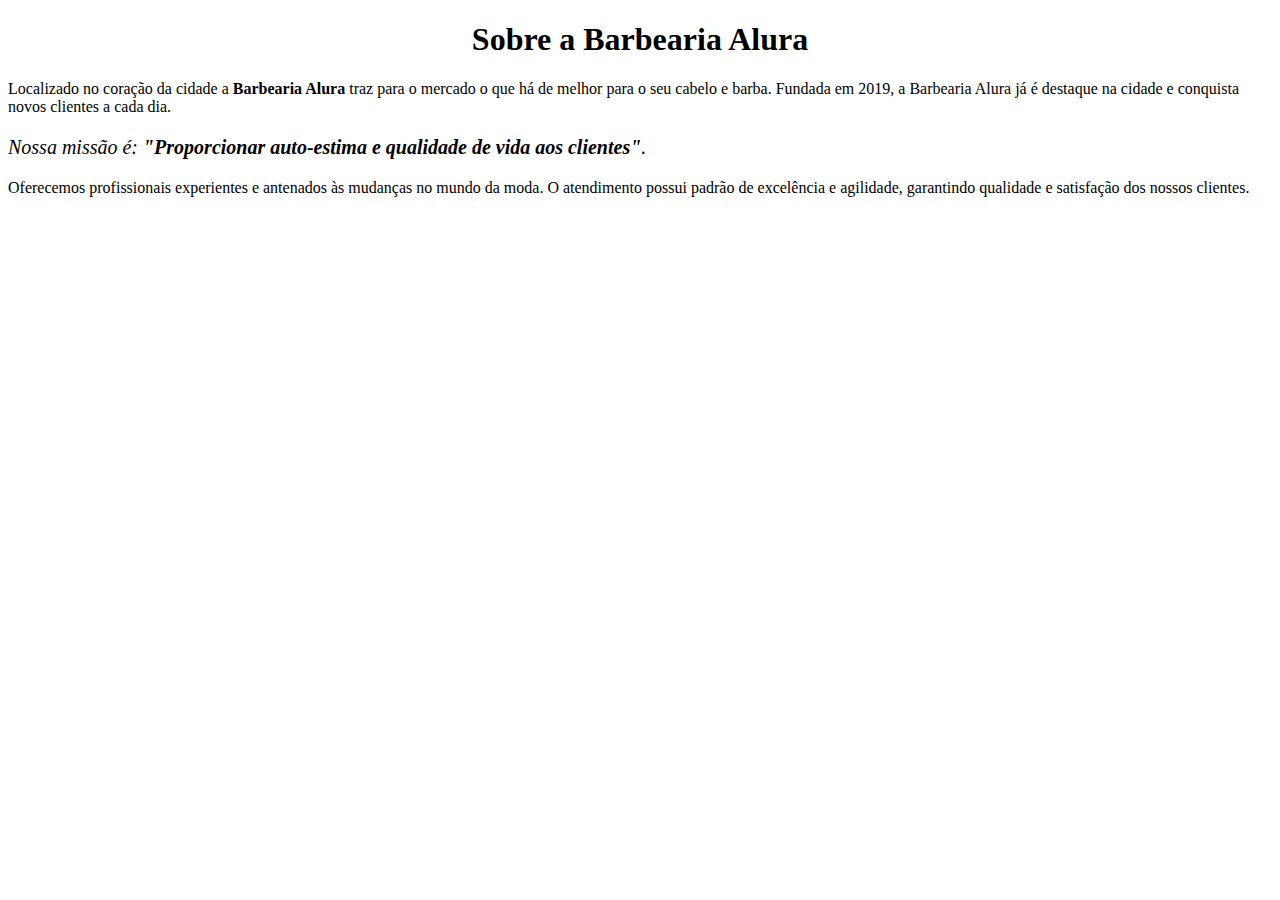
==== Barbearia/index.html @ 162771c2 "creating index page" ====
<!DOCTYPE html>
<html lang="pt-br">
    <head>
        <meta charset="UTF-8">
        <title>Barbearia Alura</title>
    </head>
    <body>        
        <h1 style="text-align: center">Sobre a Barbearia Alura</h1>

        <p>Localizado no coração da cidade a <strong>Barbearia Alura</strong> traz para o mercado o que há de melhor para o seu cabelo e barba. Fundada em 2019, a Barbearia Alura já é destaque na cidade e conquista novos clientes a cada dia.</p>

        <p style="font-size: 20px"><em>Nossa missão é: <strong>"Proporcionar auto-estima e qualidade de vida aos clientes"</strong>.</em></p>

        <p>Oferecemos profissionais experientes e antenados às mudanças no mundo da moda. O atendimento possui padrão de excelência e agilidade, garantindo qualidade e satisfação dos nossos clientes.</p>
    </body>
</html>
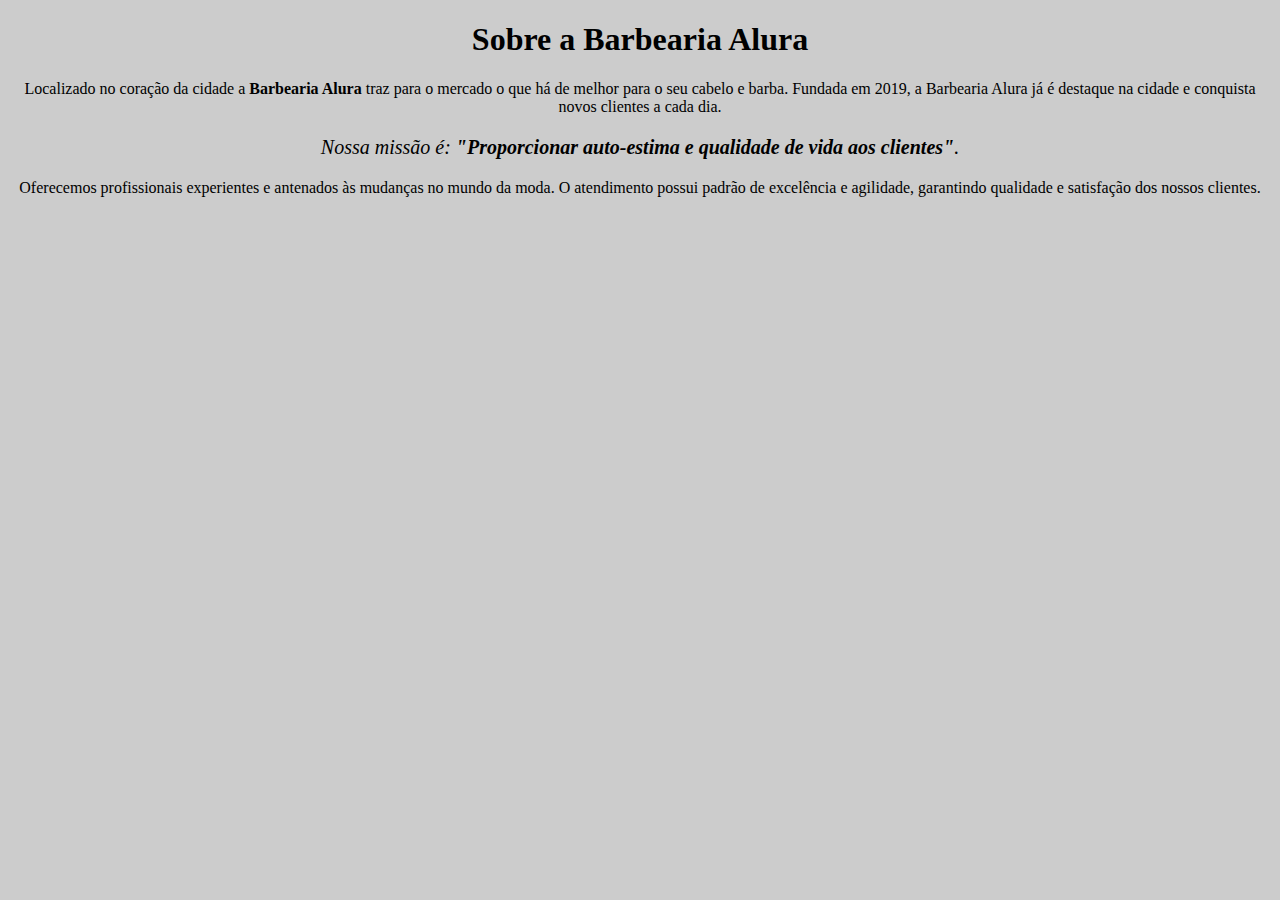
==== commit 67789dd3: "add style.css" ====
--- a/Barbearia/index.html
+++ b/Barbearia/index.html
@@ -3,7 +3,12 @@
     <head>
         <meta charset="UTF-8">
         <title>Barbearia Alura</title>
+        <link rel="stylesheet" href="style.css">
+
+        <style>
+        </style>
     </head>
+
     <body>        
         <h1 style="text-align: center">Sobre a Barbearia Alura</h1>
 
--- a/Barbearia/style.css
+++ b/Barbearia/style.css
@@ -0,0 +1,10 @@
+
+body {
+    background: #CCCCCC;
+}
+
+p {
+    text-align: center;
+    background: #CCCCCC;
+}
+
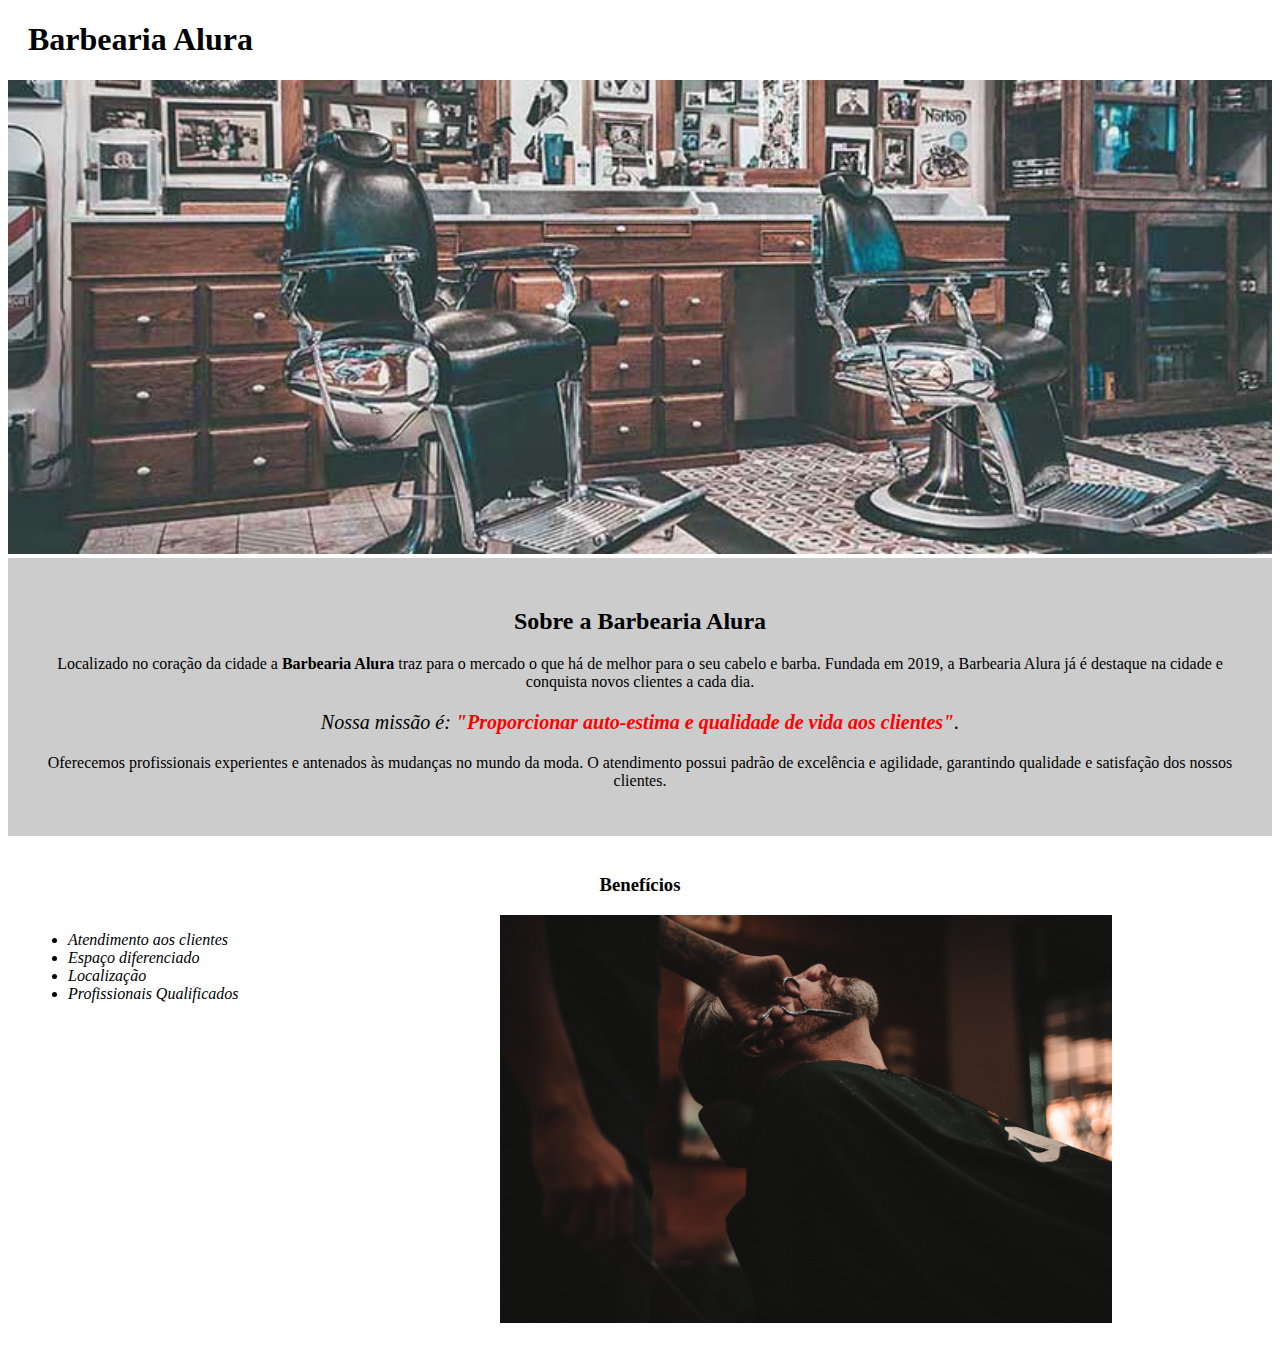
==== commit a308e786: "add img + new page" ====
--- a/Barbearia/index.html
+++ b/Barbearia/index.html
@@ -4,18 +4,34 @@
         <meta charset="UTF-8">
         <title>Barbearia Alura</title>
         <link rel="stylesheet" href="style.css">
-
-        <style>
-        </style>
     </head>
 
-    <body>        
-        <h1 style="text-align: center">Sobre a Barbearia Alura</h1>
+    <body>    
+        <header>
+            <h1 class="titulo-principal">Barbearia Alura</h1>
+        </header>
 
-        <p>Localizado no coração da cidade a <strong>Barbearia Alura</strong> traz para o mercado o que há de melhor para o seu cabelo e barba. Fundada em 2019, a Barbearia Alura já é destaque na cidade e conquista novos clientes a cada dia.</p>
+        <img id="banner" src="banner.jpg">     
+        <div class="principal">        
+            <h2 class="titulo-centralizado">Sobre a Barbearia Alura</h2>
 
-        <p style="font-size: 20px"><em>Nossa missão é: <strong>"Proporcionar auto-estima e qualidade de vida aos clientes"</strong>.</em></p>
+            <p>Localizado no coração da cidade a <strong>Barbearia Alura</strong> traz para o mercado o que há de melhor para o seu cabelo e barba. Fundada em 2019, a Barbearia Alura já é destaque na cidade e conquista novos clientes a cada dia.</p>
 
-        <p>Oferecemos profissionais experientes e antenados às mudanças no mundo da moda. O atendimento possui padrão de excelência e agilidade, garantindo qualidade e satisfação dos nossos clientes.</p>
+            <p id="missao"><em>Nossa missão é: <strong>"Proporcionar auto-estima e qualidade de vida aos clientes"</strong>.</em></p>
+
+            <p>Oferecemos profissionais experientes e antenados às mudanças no mundo da moda. O atendimento possui padrão de excelência e agilidade, garantindo qualidade e satisfação dos nossos clientes.</p>
+        </div> 
+
+        <div class="beneficios">
+            <h3 class="titulo-centralizado">Benefícios</h3>
+            <ul>
+                <li class="itens">Atendimento aos clientes</li>
+                <li class="itens">Espaço diferenciado</li>
+                <li class="itens">Localização </li>
+                <li class="itens">Profissionais Qualificados </li>
+            </ul>
+
+            <img src="beneficios.jpg" class="imagembeneficios">
+        </div>
     </body>
 </html>--- a/Barbearia/style.css
+++ b/Barbearia/style.css
@@ -1,6 +1,23 @@
 
 body {
+    
+}
+
+#banner{
+    width: 100%;
+}
+
+.principal{
     background: #CCCCCC;
+    padding: 30px;
+}
+
+.titulo-principal{
+    padding-left: 20px;
+}
+
+.titulo-centralizado {
+    text-align: center;
 }
 
 p {
@@ -8,3 +25,30 @@
     background: #CCCCCC;
 }
 
+#missao {
+    font-size: 20px;
+}
+
+em strong {
+    color: red;
+}
+
+.itens{
+    font-style: italic;
+}
+
+.beneficios{
+    background: #FFFFFF;
+    padding: 20px;
+}
+
+ul {
+    display: inline-block;
+    vertical-align: top;
+    width: 20%;
+    margin-right: 15%;
+}
+
+.imagembeneficios{
+    width: 50%;
+}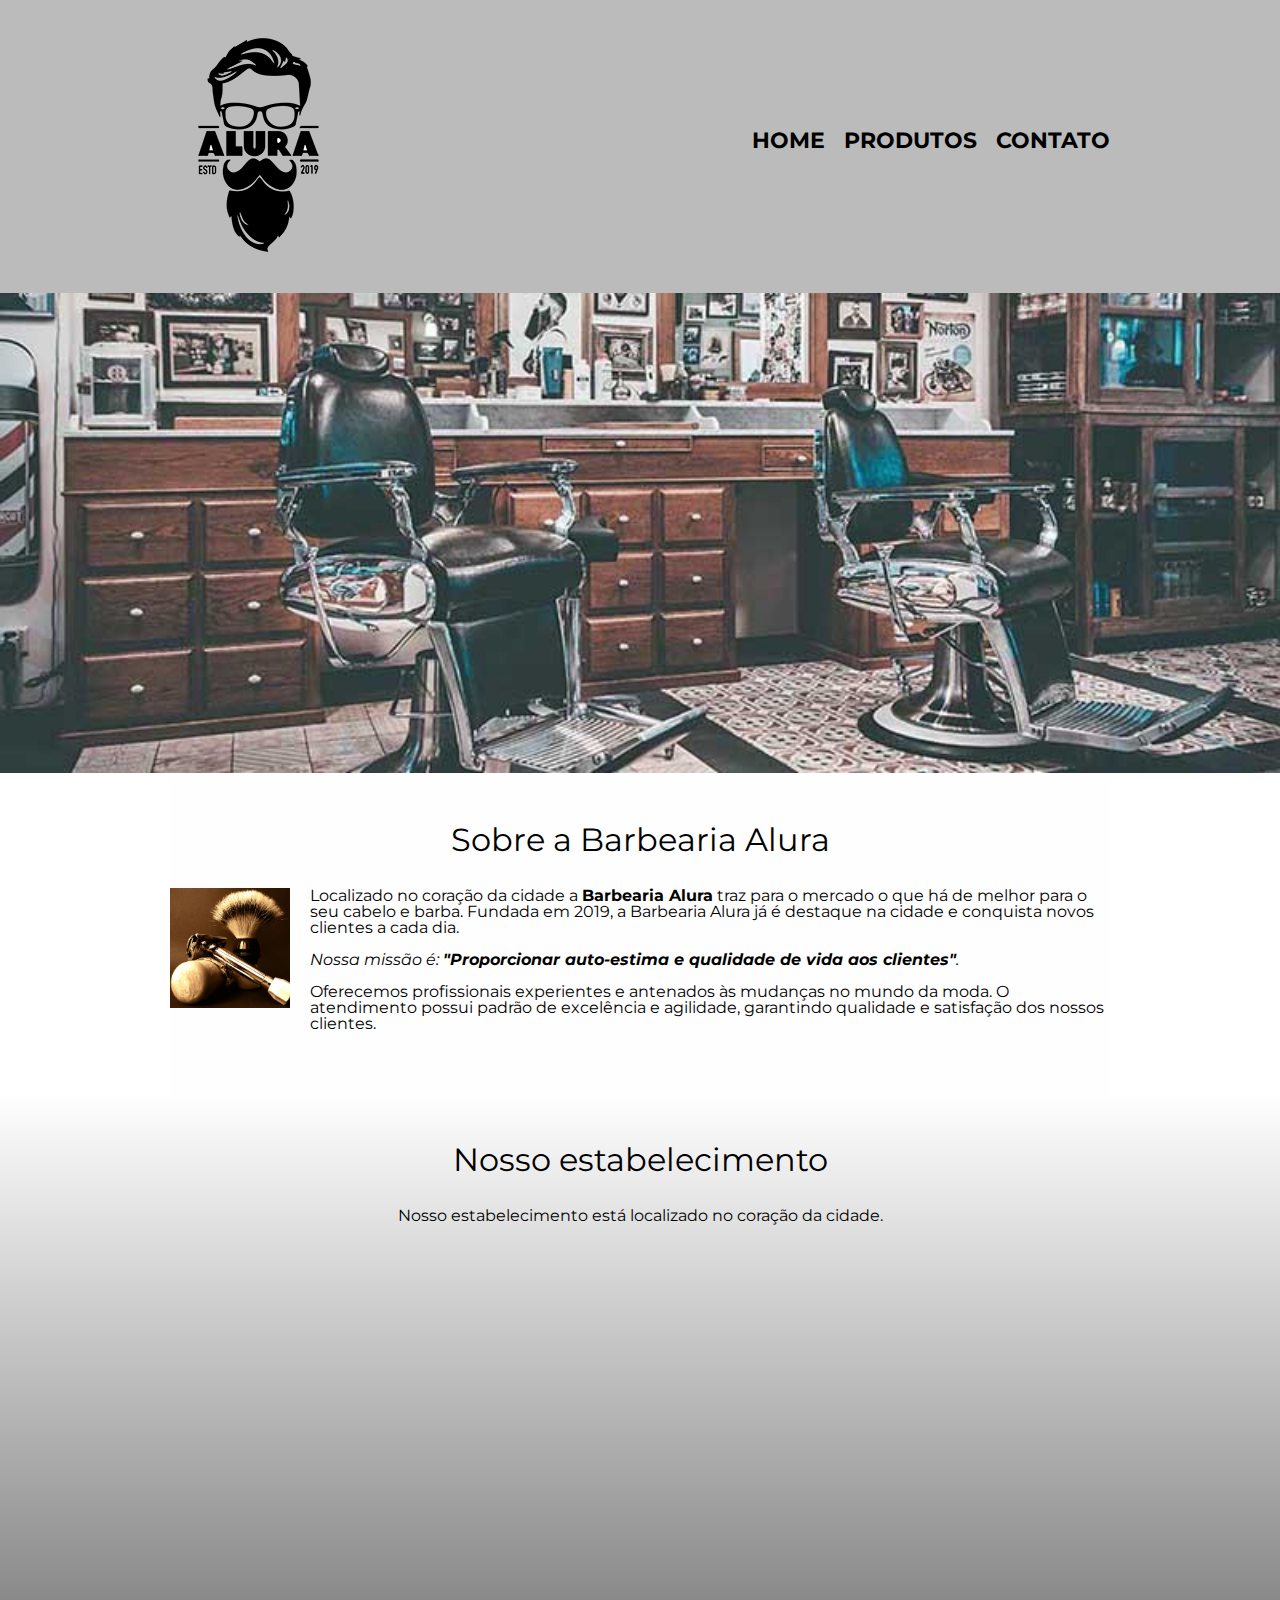
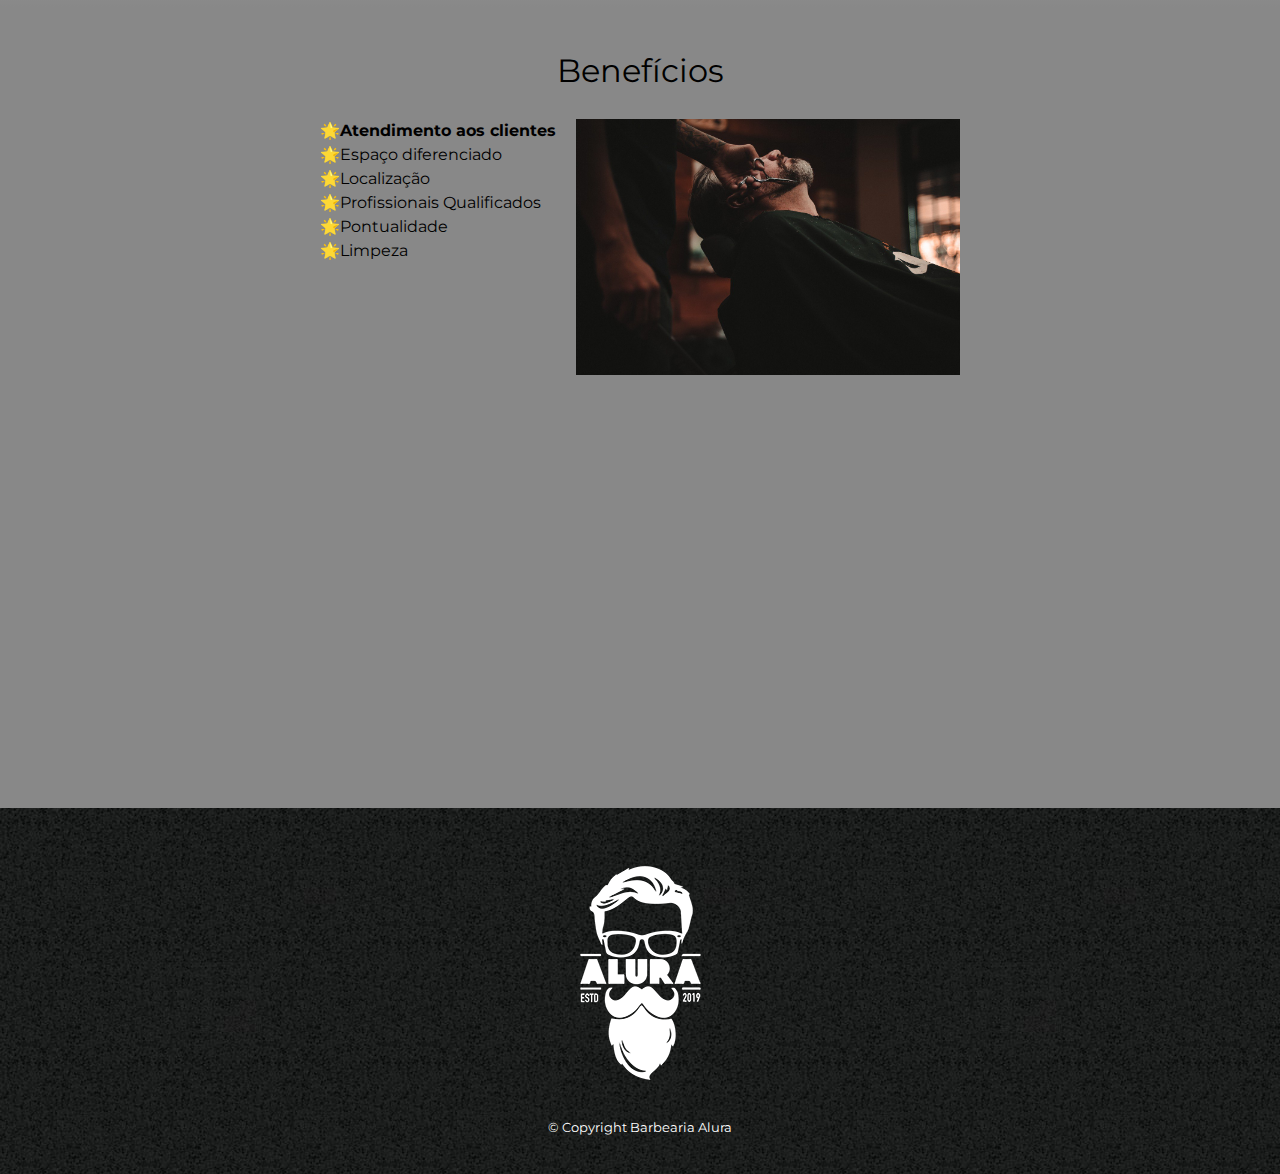
==== commit 33465cd9: "ajust index" ====
--- a/Barbearia/index.html
+++ b/Barbearia/index.html
@@ -2,36 +2,74 @@
 <html lang="pt-br">
     <head>
         <meta charset="UTF-8">
+        <meta name="viewport" content="width=device-width">
         <title>Barbearia Alura</title>
+        <link rel="stylesheet" href="reset.css">
         <link rel="stylesheet" href="style.css">
+        <link href="https://fonts.googleapis.com/css?family=Montserrat&display=swap" rel="stylesheet">
     </head>
 
     <body>    
         <header>
-            <h1 class="titulo-principal">Barbearia Alura</h1>
+            <div class="caixa">
+                <h1><img src="logo.png"></h1>
+                <nav>
+                    <ul>
+                        <li><a href="index.html">Home</a></li>
+                        <li><a href="produtos.html">Produtos</a></li>
+                        <li><a href="contato.html">Contato</a></li>
+                    </ul>
+                </nav>        
+            </div>
         </header>
 
-        <img id="banner" src="banner.jpg">     
-        <div class="principal">        
-            <h2 class="titulo-centralizado">Sobre a Barbearia Alura</h2>
+        <img class="banner" src="banner.jpg">   
+        
+        <main>    
+            <section class="principal">        
+                <h2 class="titulo-principal">Sobre a Barbearia Alura</h2>
 
-            <p>Localizado no coração da cidade a <strong>Barbearia Alura</strong> traz para o mercado o que há de melhor para o seu cabelo e barba. Fundada em 2019, a Barbearia Alura já é destaque na cidade e conquista novos clientes a cada dia.</p>
+                <img class="utensilios" src="utensilios.jpg" alt="Utensilios de um barbeiro">
 
-            <p id="missao"><em>Nossa missão é: <strong>"Proporcionar auto-estima e qualidade de vida aos clientes"</strong>.</em></p>
+                <p>Localizado no coração da cidade a <strong>Barbearia Alura</strong> traz para o mercado o que há de melhor para o seu cabelo e barba. Fundada em 2019, a Barbearia Alura já é destaque na cidade e conquista novos clientes a cada dia.</p>
 
-            <p>Oferecemos profissionais experientes e antenados às mudanças no mundo da moda. O atendimento possui padrão de excelência e agilidade, garantindo qualidade e satisfação dos nossos clientes.</p>
-        </div> 
+                <p id="missao"><em>Nossa missão é: <strong>"Proporcionar auto-estima e qualidade de vida aos clientes"</strong>.</em></p>
 
-        <div class="beneficios">
-            <h3 class="titulo-centralizado">Benefícios</h3>
-            <ul>
-                <li class="itens">Atendimento aos clientes</li>
-                <li class="itens">Espaço diferenciado</li>
-                <li class="itens">Localização </li>
-                <li class="itens">Profissionais Qualificados </li>
-            </ul>
+                <p>Oferecemos profissionais experientes e antenados às mudanças no mundo da moda. O atendimento possui padrão de excelência e agilidade, garantindo qualidade e satisfação dos nossos clientes.</p>
+            </section> 
 
-            <img src="beneficios.jpg" class="imagembeneficios">
-        </div>
+            <section class="mapa">
+                <h3 class="titulo-principal">Nosso estabelecimento</h3>
+                <p>Nosso estabelecimento está localizado no coração da cidade.</p>
+
+                <div class="mapa-conteudo">
+                <iframe src="https://www.google.com/maps/embed?pb=!1m18!1m12!1m3!1d58508.489213721354!2d-46.6271828456724!3d-23.57632290950853!2m3!1f0!2f0!3f0!3m2!1i1024!2i768!4f13.1!3m3!1m2!1s0x94ce5a2b2ed7f3a1%3A0xab35da2f5ca62674!2sAlura%20-%20Escola%20Online%20de%20Tecnologia!5e0!3m2!1spt-BR!2sbr!4v1666645730702!5m2!1spt-BR!2sbr" width="100%" height="300" style="border:0;" allowfullscreen="" loading="lazy" referrerpolicy="no-referrer-when-downgrade"></iframe>
+                </div>
+
+            </section>
+
+            <section class="beneficios">
+                <h3 class="titulo-principal">Benefícios</h3>
+
+                <div class="conteudo-beneficios">                
+                    <ul class="lista-beneficios">
+                        <li class="itens">Atendimento aos clientes</li>
+                        <li class="itens">Espaço diferenciado</li>
+                        <li class="itens">Localização </li>
+                        <li class="itens">Profissionais Qualificados </li>
+                        <li class="itens">Pontualidade </li>
+                        <li class="itens">Limpeza </li>
+                    </ul><img src="beneficios.jpg" class="imagem-beneficios">
+
+                </div>
+                <div class="video"><iframe width="100%" height="315" src="https://www.youtube.com/embed/wcVVXUV0YUY" frameborder="0" allow="accelerometer; autoplay; encrypted-media; gyroscope; picture-in-picture" allowfullscreen></iframe>
+                </div>
+            </section>
+        </main>
+
+        <footer>
+            <img src="logo-branco.png">
+            <p class="copyright">&copy; Copyright Barbearia Alura</p>
+        </footer>
     </body>
 </html>--- a/Barbearia/style.css
+++ b/Barbearia/style.css
@@ -1,54 +1,265 @@
-
 body {
-    
-}
-
-#banner{
+    font-family: 'Montserrat', sans-serif;
+}
+
+header {
+    background: #BBBBBB;
+    padding: 20px 0;
+}
+
+.caixa {
+    position: relative;
+    width: 940px;
+    margin: 0 auto;
+}
+
+nav {
+    position: absolute;
+    top: 110px;
+    right: 0;
+}
+
+nav li {
+    display: inline;
+    margin: 0 0 0 15px;
+}
+
+nav a {
+    text-transform: uppercase;
+    color: #000000;
+    font-weight: bold;
+    font-size: 22px;
+    text-decoration: none;
+}
+
+nav a:hover {
+    color: #c78c19;
+    text-decoration: underline;
+}
+
+.produtos{
+    width: 940px;
+    margin: 0 auto;
+    padding: 50px 0;
+}
+
+.produtos li {
+    display: inline-block;
+    text-align: center;
+    width: 30%;
+    vertical-align: top;  
+    margin: 0 1.5%;
+    padding: 30px 20px;
+    box-sizing: border-box;
+    /* border-color: #000000;
+    border-width: 2px;
+    border-style: solid;  */
+    border: 2px solid #000000;
+    border-radius: 10px 10px 100px 40px ;
+}
+
+.produtos li:hover {
+    border-color: #c78c19;
+}
+
+.produtos li:active{
+    border-color: #088C19;
+}
+
+.produtos li:hover h2 {
+    font-size: 35px;
+}
+
+.produtos h2{
+    font-size: 30px;
+    font-weight: bold;
+}
+
+.produto-descricao {
+    font-size: 18px;
+}
+
+.produto-preco {
+    font-size: 22px;
+    font-weight: bold;
+    margin: 10px 0 0;
+}
+
+footer {
+    text-align: center;
+    background: url("bg.jpg");
+    padding: 40px 0;
+}
+
+.copyright {
+    color: #ffffff;
+    font-size: 13px;
+    margin: 20px 0 0;
+}
+
+form {
+    margin: 40px 0;
+}
+
+form label, form legend {
+    display: block;
+    font-size: 20px;
+    margin: 0 0 10px;
+}
+
+.input-padrao {
+    display: block;
+    margin: 0 0 20px;
+    padding: 10px 25px;
+    width: 50%;
+}
+
+.checkbox{
+    margin: 20px 0;
+}
+
+.enviar{
+    width: 40%;
+    padding: 15px 0;
+    background-color: orange;
+    color: white;
+    font-weight: bold;
+    font-size: 18px;
+    border: none;
+    border-radius: 5px;
+    transition: 1s all;
+    cursor: pointer;
+}
+
+.enviar:hover{
+    background-color: darkorange;
+    transform: scale(1.2);
+}
+
+table {
+    margin: 20px 40px;
+}
+
+thead {
+    background: #555555;
+    color: white;
+    font-weight: bold;
+}
+
+td, th {
+    border: 1px solid #000000;
+    padding: 8px 15px;
+}
+
+/*css da pag inicial */
+.banner {
     width: 100%;
 }
 
-.principal{
-    background: #CCCCCC;
-    padding: 30px;
-}
-
-.titulo-principal{
-    padding-left: 20px;
-}
-
-.titulo-centralizado {
-    text-align: center;
-}
-
-p {
-    text-align: center;
-    background: #CCCCCC;
-}
-
-#missao {
-    font-size: 20px;
-}
-
-em strong {
-    color: red;
-}
-
-.itens{
+.titulo-principal {
+    text-align: center;
+    font-size: 2em;
+    margin: 0 0 1em;
+    clear: left;
+}
+
+.principal {
+    padding: 3em 0;
+    background: #FEFEFE;
+    width: 940px;
+    margin: 0 auto;
+}
+
+.principal p {
+    margin: 0 0 1em;
+}
+
+.principal strong {
+    font-weight: bold;
+}
+
+.principal  em {
     font-style: italic;
 }
 
-.beneficios{
-    background: #FFFFFF;
-    padding: 20px;
-}
-
-ul {
+.utensilios {
+    width: 120px;
+    float: left;
+    margin: 0 20px 20px 0;
+}
+
+.mapa {
+    padding: 3em 0;
+    background: linear-gradient(#FEFEFE, #888888) ;
+}
+
+.mapa-conteudo{
+    width: 940px;
+    margin: 0 auto;
+}
+
+.mapa  p{
+    margin: 0 0 2em;
+    text-align: center;
+}
+
+.beneficios {
+    padding: 3em 0;
+    background: #888888;
+}
+
+.conteudo-beneficios {
+    width: 640px;
+    margin: 0 auto;
+}
+
+.lista-beneficios {
+    width: 40%;
     display: inline-block;
     vertical-align: top;
-    width: 20%;
-    margin-right: 15%;
-}
-
-.imagembeneficios{
-    width: 50%;
+}
+
+.itens {
+    line-height: 1.5;
+}
+
+.itens:first-child {
+    font-weight: bold;
+}
+
+.itens:before {
+    content: "🌟";
+}
+
+.imagem-beneficios {
+    width: 60%;
+    opacity: 1;
+    transition: 400ms;
+}
+
+.imagem-beneficios:hover {
+    opacity: 0.3;
+}
+
+.video {
+    width: 560px;
+    margin: 2em auto;
+}
+
+@media screen and (max-width: 400px) {
+    .caixa, .principal, .conteudo-beneficios, .mapa-conteudo, .video {
+        width: auto;
+    }
+
+    .h1 {
+        text-align: center;
+    }
+
+    .nav {
+        position: static;
+    }
+
+    .lista-beneficios, .imagem-beneficios{
+        width: 100%;
+    }
 }